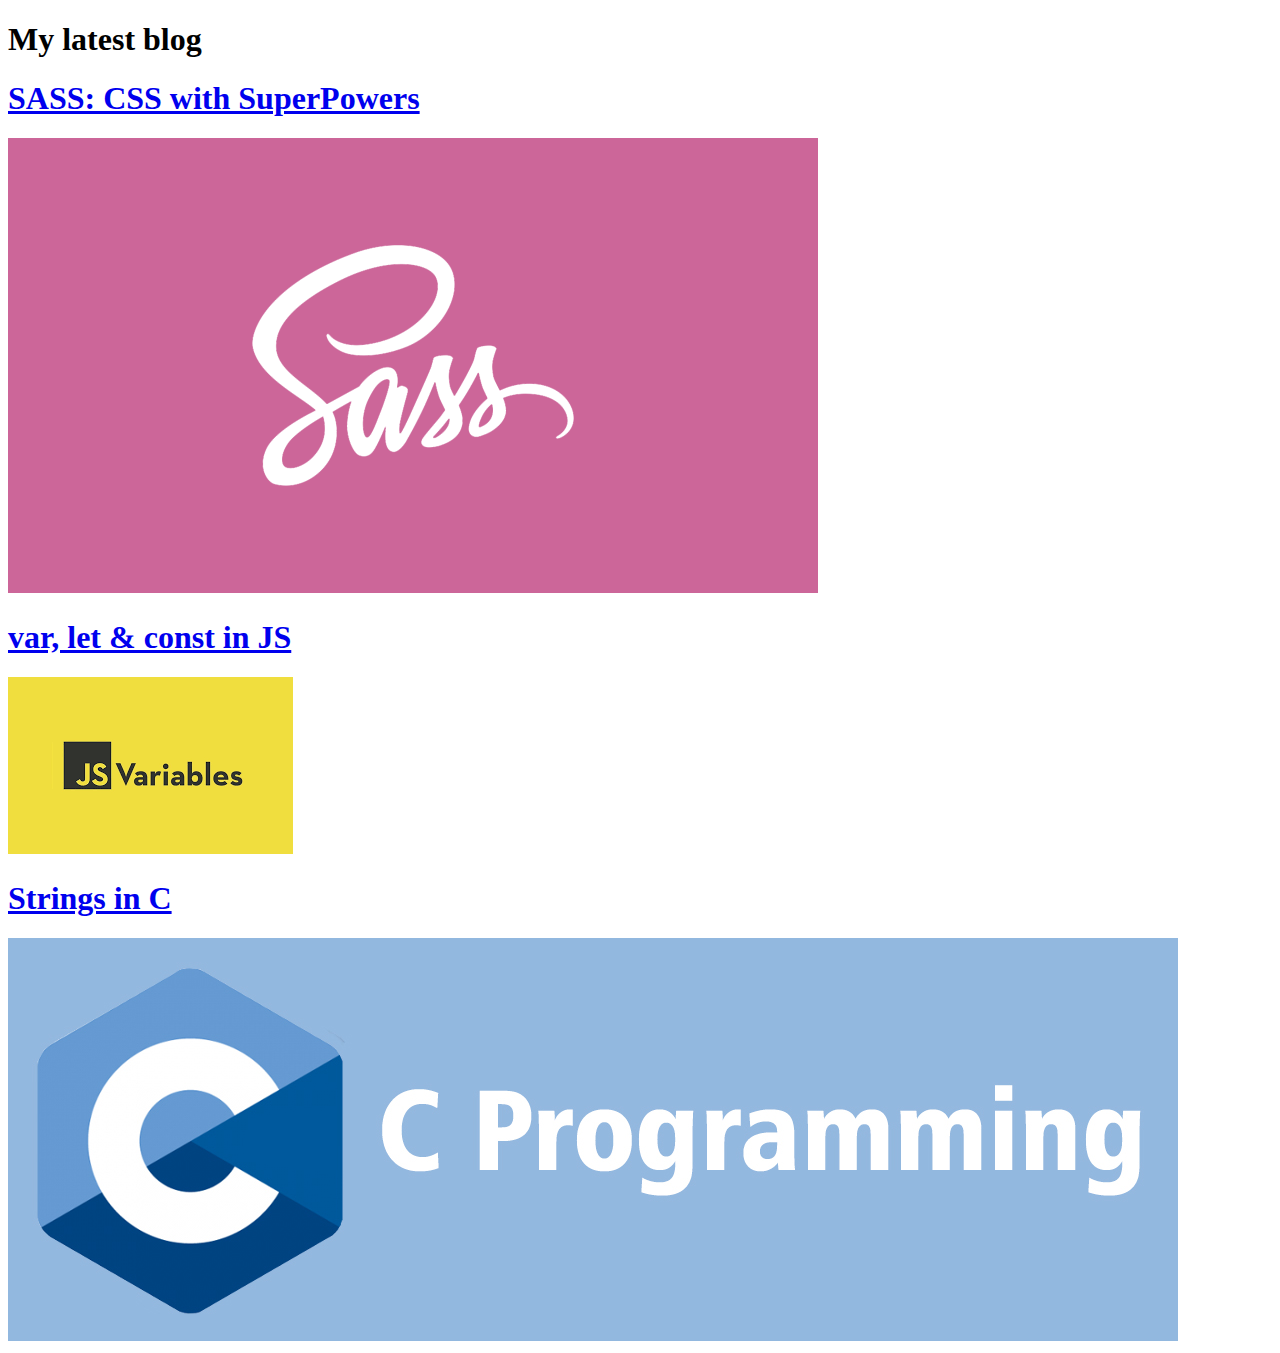
==== blog.html @ 71d09774 "Added HTML" ====
<!DOCTYPE html>
<html lang="en">
  <head>
    <meta charset="UTF-8" />
    <meta http-equiv="X-UA-Compatible" content="IE=edge" />
    <meta name="viewport" content="width=device-width, initial-scale=1.0" />
    <title>Blogs</title>
  </head>
  <link
    rel="stylesheet"
    href="https://cdnjs.cloudflare.com/ajax/libs/font-awesome/5.14.0/css/all.min.css"
  />
  <link rel="preconnect" href="https://fonts.googleapis.com" />
  <link rel="preconnect" href="https://fonts.gstatic.com" crossorigin />
  <link
    href="https://fonts.googleapis.com/css2?family=Sacramento&display=swap"
    rel="stylesheet"
  />

  <body>
    <!-- ******************        Blog page      *****************      -->
    <section class="my_blogs">
      <h1 class="title">My latest blog</h1>
      <!--
          <div class="project">
          <h1 class="heading"><a href=""></a></h1>
          <a href=""><img src="" alt=""></a>
        </div>
        -->
      <div class="blog">
        <a href="https://dev.to/sanskrati01/sass-css-with-superpowers-5dah"
          ><h1 class="heading">SASS: CSS with SuperPowers</h1></a
        >
        <a href="https://dev.to/sanskrati01/sass-css-with-superpowers-5dah"
          ><img src="/images/sass2.png" alt="sass"
        /></a>
      </div>
      <div class="blog">
        <a href="https://dev.to/sanskrati01/variables-in-javascript-382b"
          ><h1 class="heading">var, let & const in JS</h1></a
        >
        <a href="https://dev.to/sanskrati01/variables-in-javascript-382b"
          ><img src="/images/images.png" alt="JS"
        /></a>
      </div>
      <div class="blog">
        <a href="https://dev.to/sanskrati01/strings-in-c-3leg"
          ><h1 class="heading">Strings in C</h1></a
        >
        <a href="https://dev.to/sanskrati01/strings-in-c-3leg"
          ><img src="images/c-programming-2.jpg" alt="C"
        /></a>
      </div>
    </section>
  </body>
</html>
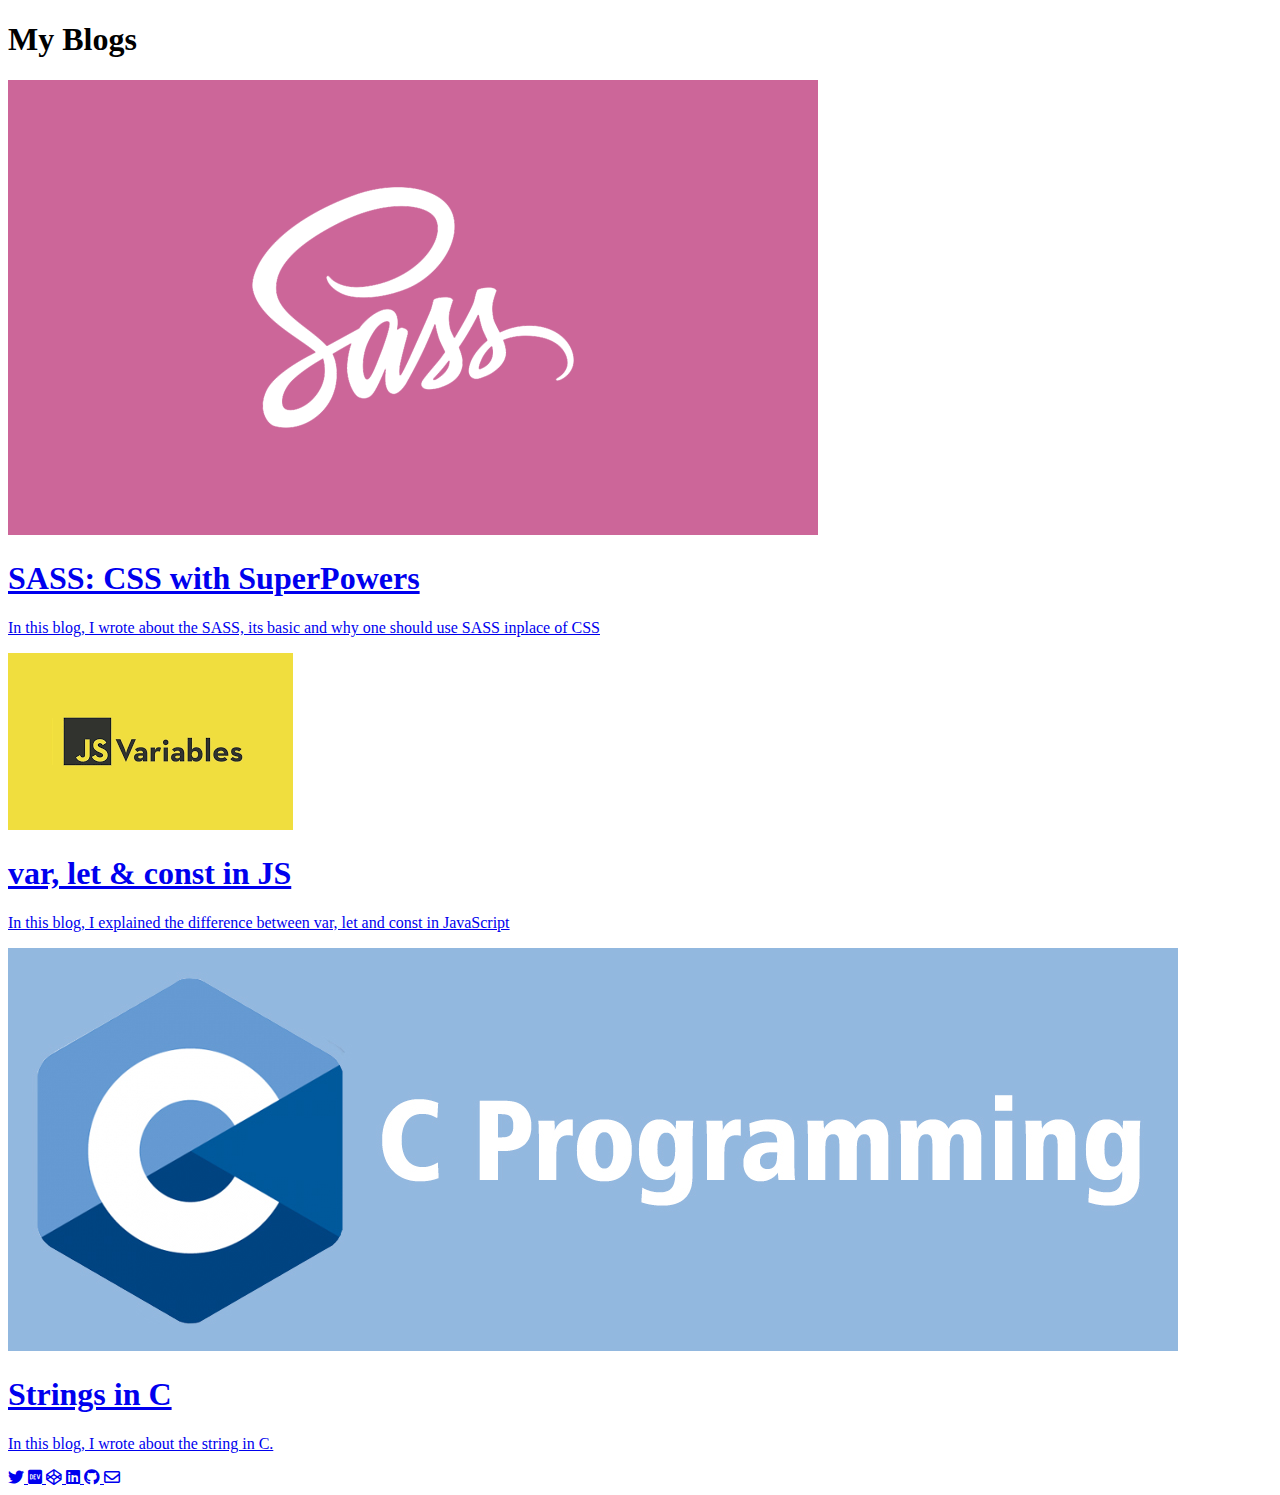
==== commit f4276e88: "Update blog.html" ====
--- a/blog.html
+++ b/blog.html
@@ -12,45 +12,83 @@
   />
   <link rel="preconnect" href="https://fonts.googleapis.com" />
   <link rel="preconnect" href="https://fonts.gstatic.com" crossorigin />
-  <link
-    href="https://fonts.googleapis.com/css2?family=Sacramento&display=swap"
-    rel="stylesheet"
-  />
+  <link rel="preconnect" href="https://fonts.gstatic.com" crossorigin>
+  <link href="https://fonts.googleapis.com/css2?family=Cutive+Mono&family=Major+Mono+Display&display=swap" rel="stylesheet">
+  <link rel="stylesheet" href="CSS/common.css">
 
   <body>
     <!-- ******************        Blog page      *****************      -->
     <section class="my_blogs">
-      <h1 class="title">My latest blog</h1>
+      <h1 class="title">My Blogs</h1>
       <!--
-          <div class="project">
-          <h1 class="heading"><a href=""></a></h1>
-          <a href=""><img src="" alt=""></a>
+          <div class="my_work">
+            <a href="/">
+              <img src="/" alt="/">
+              <div class="content">
+              <h1 class="heading">/</h1>
+              <p> / </p>
+            </div>
+            </a>
         </div>
         -->
-      <div class="blog">
-        <a href="https://dev.to/sanskrati01/sass-css-with-superpowers-5dah"
-          ><h1 class="heading">SASS: CSS with SuperPowers</h1></a
-        >
-        <a href="https://dev.to/sanskrati01/sass-css-with-superpowers-5dah"
-          ><img src="/images/sass2.png" alt="sass"
-        /></a>
+      <div class="my_work">
+        <a href="https://dev.to/sanskrati01/sass-css-with-superpowers-5dah">
+          <img src="/images/sass2.png" alt="sass">
+          <div class="content">
+          <h1 class="heading">SASS: CSS with SuperPowers</h1>
+          <p> In this blog, I wrote about the SASS, its basic and why one should use SASS inplace of CSS </p>
+        </div>
+        </a>
       </div>
-      <div class="blog">
-        <a href="https://dev.to/sanskrati01/variables-in-javascript-382b"
-          ><h1 class="heading">var, let & const in JS</h1></a
-        >
-        <a href="https://dev.to/sanskrati01/variables-in-javascript-382b"
-          ><img src="/images/images.png" alt="JS"
-        /></a>
+      <div class="my_work">
+        <a href="https://dev.to/sanskrati01/variables-in-javascript-382b">
+          <img src="/images/images.png" alt="JS">
+          <div class="content">
+          <h1 class="heading">var, let & const in JS</h1>
+          <p> In this blog, I explained the difference between var, let and const in JavaScript</p>
+        </div>
+        </a>
       </div>
-      <div class="blog">
-        <a href="https://dev.to/sanskrati01/strings-in-c-3leg"
-          ><h1 class="heading">Strings in C</h1></a
-        >
-        <a href="https://dev.to/sanskrati01/strings-in-c-3leg"
-          ><img src="images/c-programming-2.jpg" alt="C"
-        /></a>
+      <div class="my_work">
+        <a href="https://dev.to/sanskrati01/strings-in-c-3leg">
+          <img src="images/c-programming-2.jpg" alt="C">
+          <div class="content">
+          <h1 class="heading">Strings in C</h1>
+          <p> In this blog, I wrote about the string in C.</p>
+        </div>
+        </a>
       </div>
     </section>
+    <div class="social_account">
+      <a
+        href="https://twitter.com/SanskratiJain4"
+        class="social__icons--links"
+      >
+        <i class="fab fa-twitter"></i>
+      </a>
+
+      <a href="https://dev.to/sanskrati01" class="social__icons--links">
+        <i class="fab fa-dev"></i>
+      </a>
+
+      <a href="https://codepen.io/your-work?cursor=ZD0wJm89MSZwPTEmdj01NDEwNDkyMA==" class="social__icons--links">
+        <i class="fab fa-codepen"></i>
+      </a>
+
+      <a
+        href="https://www.linkedin.com/in/sanskrati-jain/"
+        class="social__icons--links"
+      >
+        <i class="fab fa-linkedin"></i>
+      </a>
+
+      <a href="https://github.com/31Sanskrati" class="social__icons--links">
+        <i class="fab fa-github"></i>
+      </a>
+
+      <a href="mailto: 31sanskrati@gmail.com" class="social__icons--links">
+        <i class="far fa-envelope"></i>
+      </a>
+    </div>
   </body>
 </html>
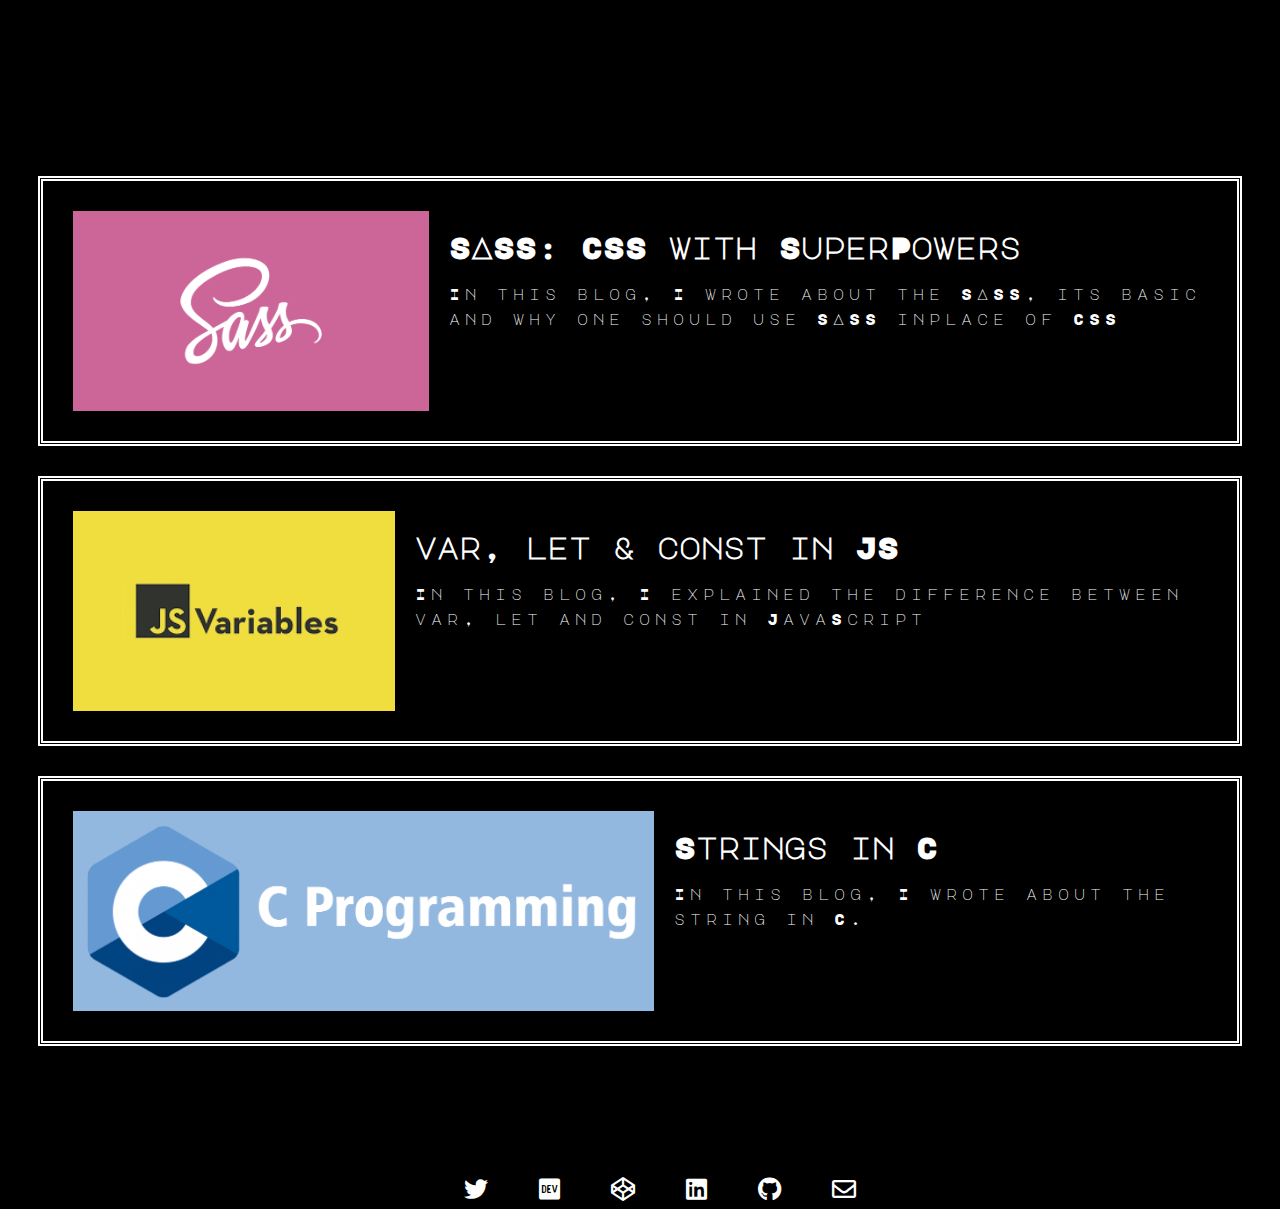
==== commit 14e16761: "solve issue related css" ====
--- a/CSS/common.css
+++ b/CSS/common.css
@@ -0,0 +1,268 @@
+:root {
+  --background-color: black;
+  --text-color: white;
+  --red: rgba(255, 0, 0, 0.75);
+  --green: rgba(0, 255, 0, 0.75);
+  --blue: rgba(0, 0, 255, 0.75);
+  --purple: rgba(158, 81, 230, 0.87);
+  --yellow: rgba(248, 248, 98, 0.808);
+  --lightgreen: rgba(141, 252, 141, 0.808);
+
+  --heading-size: 4.5rem;
+  --min-heading-size: 2.5rem;
+  --small-heading-size: 2rem;
+  --min-small-heading-size: 1.5rem;
+  --text-size: 15px;
+  --min-text-size: 12px;
+  --weight-heading: 600;
+  --weight-text: 300;
+
+  --padding: 8px;
+  --margin: 8px;
+
+  --align-center: center;
+  --align-justify: justify;
+
+  --font-heading: "Major Mono Display", monospace;
+  --font-text: "Major Mono Display", monospace;
+
+  --character-spacing: 2px;
+
+  --text-shadow: 0.05em 0 0 $red, -0.025em -0.05em 0 $green,
+    0.025em 0.05em 0 $blue;
+  --border: 5px double white;
+  --transition: 0.3s ease background-color;
+
+  --mobheading-size: 40px;
+  --mobsmall-heading-size: 20px;
+  --mobtext-size: 12px;
+}
+
+[data-theme="dark"] {
+  --background-color: white;
+  --text-color: black;
+}
+
+* {
+  margin: none;
+  padding: none;
+}
+
+body {
+  background-color: var(--background-color);
+  color: var(--text-color);
+  min-height: 100vh;
+  display: -ms-grid;
+  display: grid;
+  place-items: var(--align-center);
+  font-family: var(--font-text);
+  font-size: var(--text-size);
+}
+
+
+/*      **********     Title        ***********   */
+body .title {
+  font-size: 4.5rem;
+  color: var(--background-color);
+  font-family: var(--font-heading);
+  font-weight: var(--weight-heading);
+  text-shadow: var(--text-shadow);
+  text-align: var(--align-center);
+  -webkit-animation: glitch 500ms infinite;
+  animation: glitch 500ms infinite;
+  position: relative;
+  letter-spacing: var(--character-spacing);
+  /*Animation effect for glitch*/
+}
+
+body .title span {
+  position: absolute;
+  top: 0;
+  botton: 0;
+  left: 0;
+  right: 0;
+}
+
+body .title span:first-child {
+  -webkit-animation: glitch 650ms infinite;
+  animation: glitch 650ms infinite;
+  z-index: 1;
+  -webkit-clip-path: polygon(0 50%, 100% 20%, 100% 100%, 0 100%);
+  clip-path: polygon(0 50%, 100% 20%, 100% 100%, 0 100%);
+  -webkit-transform: translate(0px, 3px) rotate(-1deg);
+  transform: translate(0px, 3px) rotate(-1deg);
+  opacity: 0.8;
+}
+
+body .title span:last-child {
+  -webkit-animation: glitch 450ms infinite;
+  animation: glitch 450ms infinite;
+  z-index: 10;
+  -webkit-clip-path: polygon(70% 10%, 100% 90%, 0% 10%, 100% 0%);
+  clip-path: polygon(70% 10%, 100% 90%, 0% 10%, 100% 0%);
+  -webkit-transform: translate(-3px, 0px) rotate(1deg);
+  transform: translate(-3px, 0px) rotate(1deg);
+}
+
+/*  Glitch Animation  */
+@-webkit-keyframes glitch {
+  0% {
+    text-shadow: 0.05em 0 0 var(--red), -0.05em -0.025em 0 var(--green),
+      -0.025em 0.05em 0 var(--blue);
+  }
+  14% {
+    text-shadow: 0.05em 0 0 var(--red), -0.05em -0.025em 0 var(--green),
+      -0.025em 0.05em 0 var(--blue);
+  }
+  15% {
+    text-shadow: -0.05em -0.025em 0 var(--red), 0.025em 0.025em 0 var(--green),
+      -0.05em -0.05em 0 var(--blue);
+  }
+  49% {
+    text-shadow: -0.05em -0.025em 0 var(--red), 0.025em 0.025em 0 var(--green),
+      -0.05em -0.05em 0 var(--blue);
+  }
+  50% {
+    text-shadow: 0.025em 0.05em 0 var(--red), 0.05em 0 0 var(--green),
+      0 -0.05em 0 var(--blue);
+  }
+  99% {
+    text-shadow: 0.025em 0.05em 0 var(--red), 0.05em 0 0 var(--green),
+      0 -0.05em 0 var(--blue);
+  }
+  100% {
+    text-shadow: -0.025em 0 0 var(--red), -0.025em -0.025em 0 var(--green),
+      -0.025em -0.05em 0 var(--blue);
+  }
+}
+
+@keyframes glitch {
+  0% {
+    text-shadow: 0.05em 0 0 var(--red), -0.05em -0.025em 0 var(--green),
+      -0.025em 0.05em 0 var(--blue);
+  }
+  14% {
+    text-shadow: 0.05em 0 0 var(--red), -0.05em -0.025em 0 var(--green),
+      -0.025em 0.05em 0 var(--blue);
+  }
+  15% {
+    text-shadow: -0.05em -0.025em 0 var(--red), 0.025em 0.025em 0 var(--green),
+      -0.05em -0.05em 0 var(--blue);
+  }
+  49% {
+    text-shadow: -0.05em -0.025em 0 var(--red), 0.025em 0.025em 0 var(--green),
+      -0.05em -0.05em 0 var(--blue);
+  }
+  50% {
+    text-shadow: 0.025em 0.05em 0 var(--red), 0.05em 0 0 var(--green),
+      0 -0.05em 0 var(--blue);
+  }
+  99% {
+    text-shadow: 0.025em 0.05em 0 var(--red), 0.05em 0 0 var(--green),
+      0 -0.05em 0 var(--blue);
+  }
+  100% {
+    text-shadow: -0.025em 0 0 var(--red), -0.025em -0.025em 0 var(--green),
+      -0.025em -0.05em 0 var(--blue);
+  }
+}
+/* Styling links */
+body a {
+  text-decoration: none;
+  color: var(--text-color);
+}
+
+/* Styling paragraphs */
+body p {
+  letter-spacing: 5px;
+  line-height: 25px;
+}
+
+/* Styling Buttons */
+body button {
+  background-color: var(--background-color);
+  color: var(--text-color);
+  border: none;
+  padding-left: var(--padding);
+  padding-right: var(--padding);
+  font-size: var(--small-heading-size);
+  cursor: pointer;
+  -webkit-box-align: var(--align-center);
+  -ms-flex-align: var(--align-center);
+  align-items: var(--align-center);
+}
+
+/* Styling images */
+body img {
+  height: 200px;
+  width: auto;
+}
+
+/* Styling every project and blog */
+.my_work {
+  padding: 30px;
+  border: var(--border);
+  margin: 30px;
+}
+
+.my_work a {
+  display: -webkit-box;
+  display: -ms-flexbox;
+  display: flex;
+  -webkit-box-orient: horizontal;
+  -webkit-box-direction: normal;
+  -ms-flex-direction: row;
+  flex-direction: row;
+}
+
+.my_work .content {
+  padding-left: 20px;
+}
+
+
+/* Styling social media account links*/
+.social_account {
+  text-align: center;
+}
+
+.social_account a {
+  display: inline-block;
+  font-size: 1.5rem;
+  padding-left: 2.5rem;
+  color: var(--text-color);
+  -webkit-transition: all 0.3s linear;
+  transition: all 0.3s linear;
+}
+
+.social_account a:hover {
+  color: var(--blue);
+}
+
+section {
+  padding-bottom: 100px;
+}
+
+/*    Responsive */
+@media screen and (max-width: 1000px) {
+  body {
+    font-size: var(--min-text-size);
+    padding: 8px;
+    margin: 8px;
+  }
+  .my_work a {
+    display: -webkit-box;
+    display: -ms-flexbox;
+    display: flex;
+    -webkit-box-orient: vertical;
+    -webkit-box-direction: normal;
+    -ms-flex-direction: column;
+    flex-direction: column;
+  }
+  img {
+    max-width: 100%;
+    height: auto;
+  }
+  .title h1{
+    font-size: var(--min-heading-size);
+  }
+}
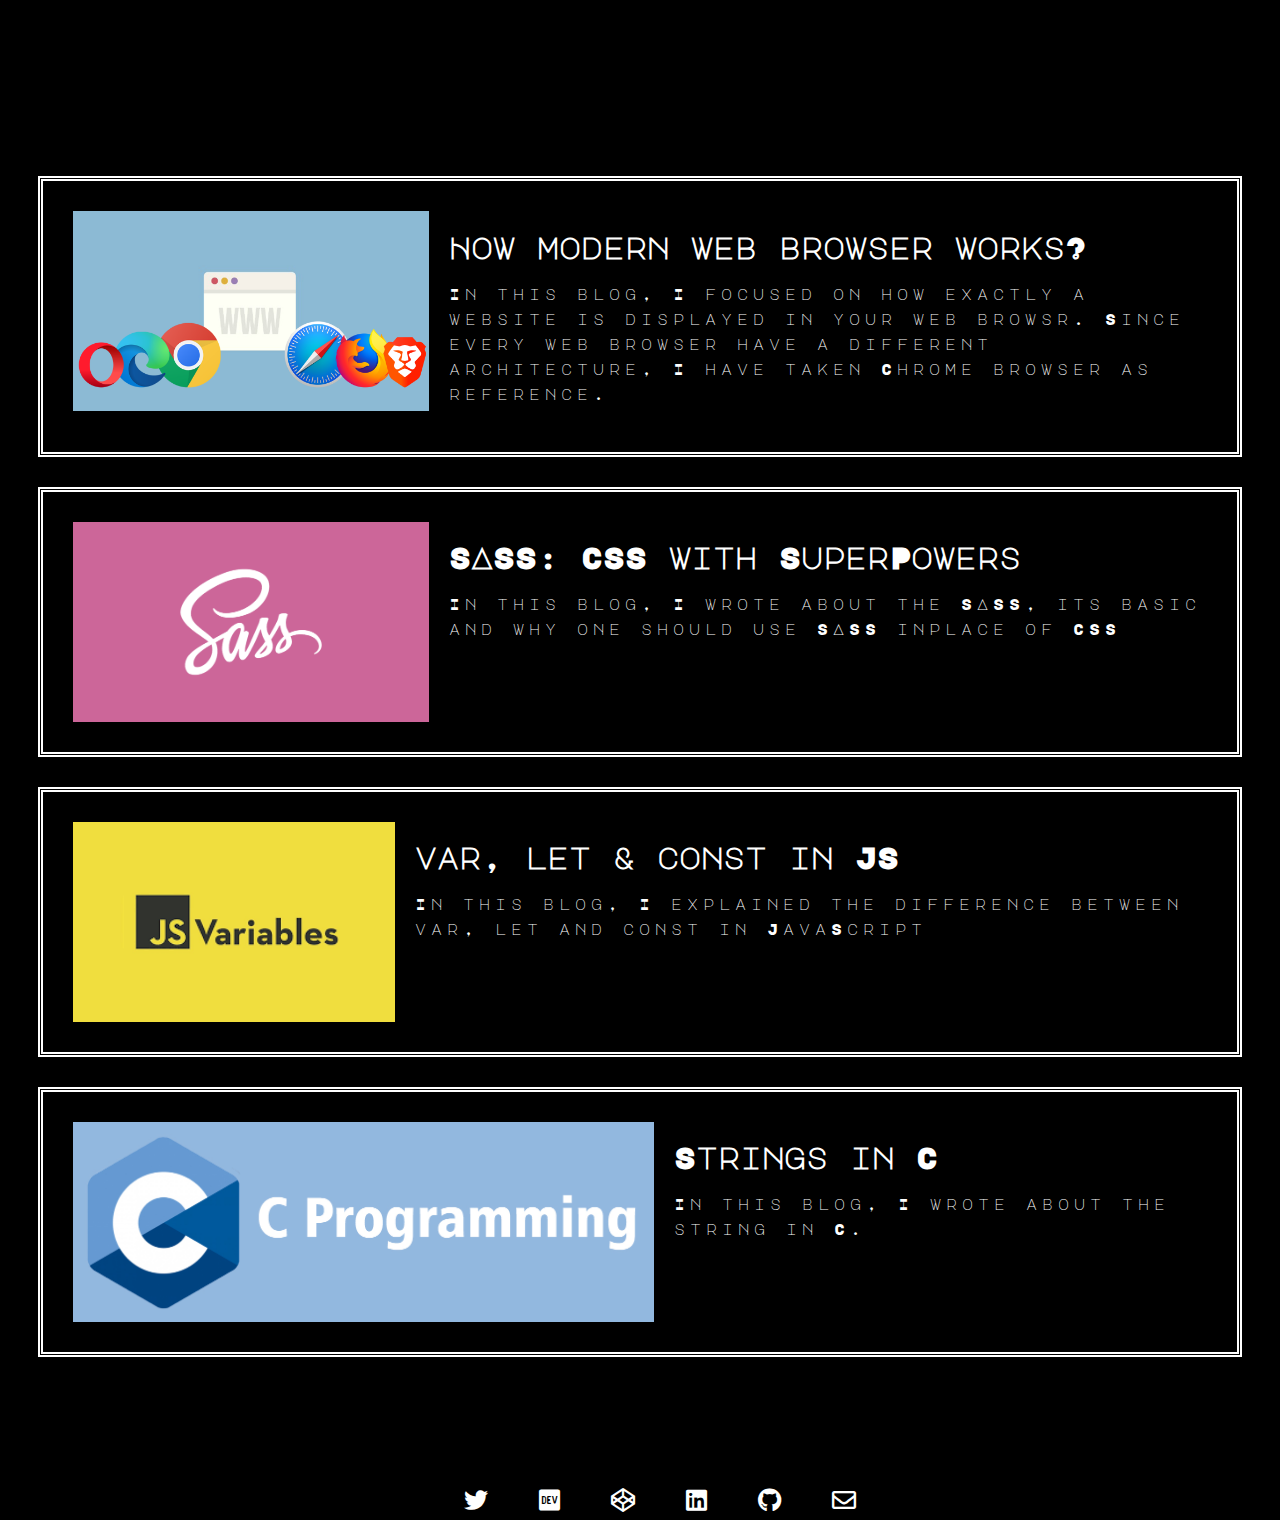
==== commit 89ffc3b7: "Add new blog" ====
--- a/blog.html
+++ b/blog.html
@@ -10,11 +10,12 @@
     rel="stylesheet"
     href="https://cdnjs.cloudflare.com/ajax/libs/font-awesome/5.14.0/css/all.min.css"
   />
-  <link rel="preconnect" href="https://fonts.googleapis.com" />
   <link rel="preconnect" href="https://fonts.gstatic.com" crossorigin />
-  <link rel="preconnect" href="https://fonts.gstatic.com" crossorigin>
-  <link href="https://fonts.googleapis.com/css2?family=Cutive+Mono&family=Major+Mono+Display&display=swap" rel="stylesheet">
-  <link rel="stylesheet" href="CSS/common.css">
+  <link
+    href="https://fonts.googleapis.com/css2?family=Cutive+Mono&family=Major+Mono+Display&display=swap"
+    rel="stylesheet"
+  />
+  <link rel="stylesheet" href="CSS/common.css" />
 
   <body>
     <!-- ******************        Blog page      *****************      -->
@@ -32,8 +33,17 @@
         </div>
         -->
       <div class="my_work">
+            <a href="https://dev.to/sanskrati01/how-modern-web-browser-works-55jb">
+              <img src="images/Web-Browser.png" alt="Web Browser">
+              <div class="content">
+              <h1 class="heading">How modern web browser works?</h1>
+              <p>In this blog, I focused on how exactly a website is displayed in your web browsr. Since every web browser have a different architecture, I have taken Chrome browser as reference.</p>
+            </div>
+            </a>
+        </div>
+      <div class="my_work">
         <a href="https://dev.to/sanskrati01/sass-css-with-superpowers-5dah">
-          <img src="/images/sass2.png" alt="sass">
+          <img src="images/sass2.png" alt="sass">
           <div class="content">
           <h1 class="heading">SASS: CSS with SuperPowers</h1>
           <p> In this blog, I wrote about the SASS, its basic and why one should use SASS inplace of CSS </p>
@@ -42,7 +52,7 @@
       </div>
       <div class="my_work">
         <a href="https://dev.to/sanskrati01/variables-in-javascript-382b">
-          <img src="/images/images.png" alt="JS">
+          <img src="images/images.png" alt="JS">
           <div class="content">
           <h1 class="heading">var, let & const in JS</h1>
           <p> In this blog, I explained the difference between var, let and const in JavaScript</p>
